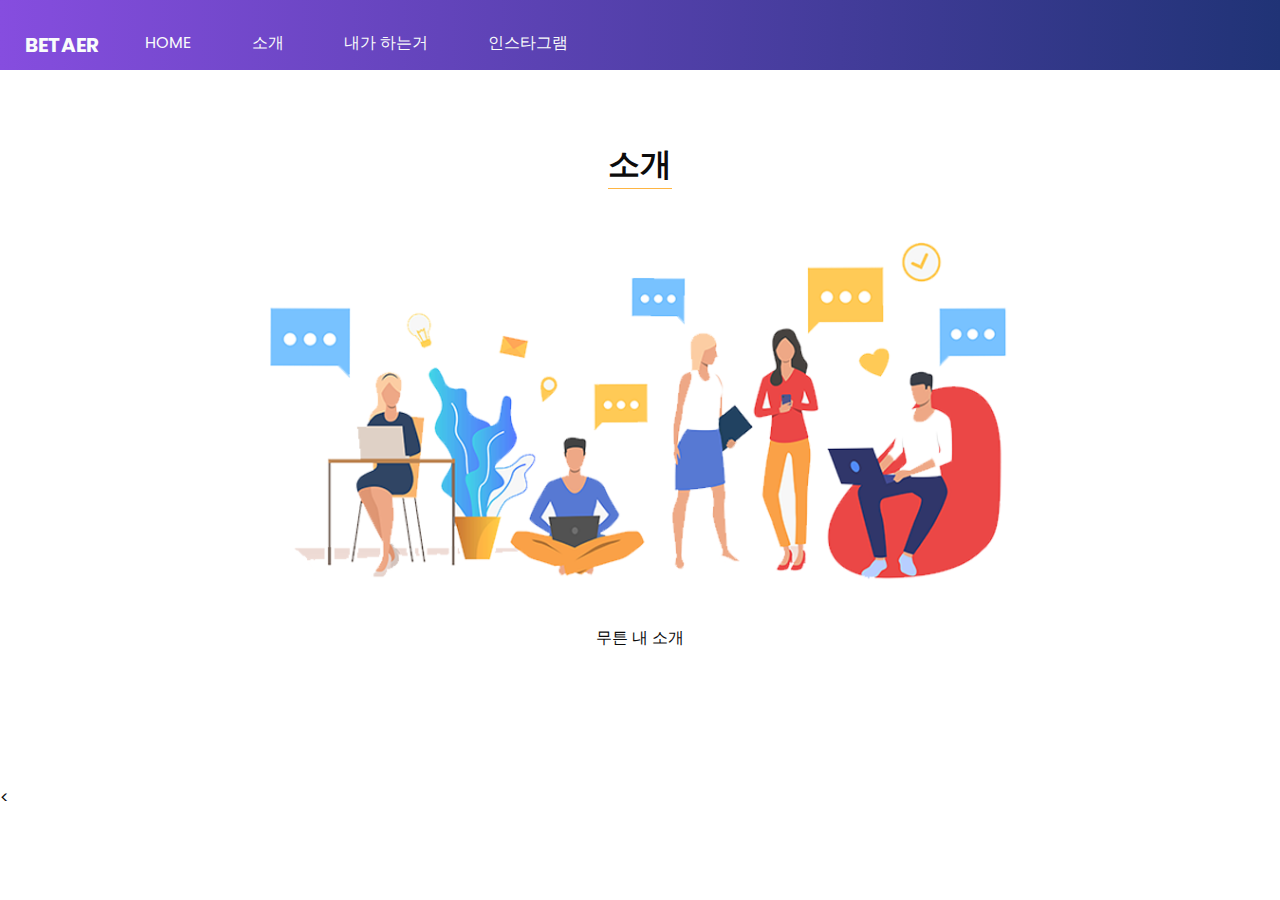
==== about.html @ 2cf0dc50 "Add files via upload" ====
<!DOCTYPE html><html><head><meta charset="utf-8"/>

  
  <meta http-equiv="X-UA-Compatible" content="IE=edge"/>
  <!-- Mobile Metas -->
  <meta name="viewport" content="width=device-width, initial-scale=1, shrink-to-fit=no"/>
  <!-- Site Metas -->
  <meta name="keywords" content=""/>
  <meta name="description" content=""/>
  <meta name="author" content=""/>

  <title>BETAER</title>

  <!-- slider stylesheet -->
  <link rel="stylesheet" type="text/css" href="https://cdnjs.cloudflare.com/ajax/libs/OwlCarousel2/2.1.3/assets/owl.carousel.min.css"/>

  <!-- bootstrap core css -->
  <link rel="stylesheet" type="text/css" href="css/bootstrap.css"/>

  <!-- fonts style -->
  <link href="https://fonts.googleapis.com/css?family=Dosis:400,500|Poppins:400,700&amp;display=swap" rel="stylesheet"/>
  <!-- Custom styles for this template -->
  <link href="css/style.css" rel="stylesheet"/>
  <!-- responsive style -->
  <link href="css/responsive.css" rel="stylesheet"/>
</head>

<body class="sub_page">
  <div class="hero_area">
    <!-- header section strats -->
    <header class="header_section">
      <div class="container-fluid">
        <div class="row">
          <div class="col-lg-8">
            <nav class="navbar navbar-expand-lg custom_nav-container ">
              <a class="navbar-brand" href="index.html">
                <span>
                  BETAER
                </span>
              </a>
              <button class="navbar-toggler" type="button" data-toggle="collapse" data-target="#navbarSupportedContent" aria-controls="navbarSupportedContent" aria-expanded="false" aria-label="Toggle navigation">
                <span class="navbar-toggler-icon"></span>
              </button>

              <div class="collapse navbar-collapse" id="navbarSupportedContent">
                <div class="d-flex  flex-column flex-lg-row align-items-center">
                  <ul class="navbar-nav  ">
                    <li class="nav-item active">
                      <a class="nav-link" href="index.html">Home <span class="sr-only">(current)</span></a>
                    </li>
                    <li class="nav-item">
                      <a class="nav-link" href="about.html">소개</a>
                    </li>
                    <li class="nav-item">
                      <a class="nav-link" href="service.html">내가 하는거 </a>
                    </li>
                    <li class="nav-item">
                      <a class="nav-link" href="https://www.instagram.com/seong._.ho08/">인스타그램 </a>
                    </li>
                  </ul>
                </div>
              </div>
            </nav>
          </div>
        </div>
      </div>
    </header>
    <!-- end header section -->
  </div>

  <!-- welcome section -->
  <section class="welcome_section layout_padding">
    <div class="container">
      <div class="custom_heading-container">
        <h2>
          소개
        </h2>
      </div>
      <div class="layout_padding2">
        <div class="img-box">
          <img src="images/welcome.png" alt=""/>
        </div>
        <div class="detail-box">
          <p>
            무튼 내 소개
          </p>
          <div>
          </div>
        </div>
      </div>

    </div>
  </section>
  <!-- end welcome section -->



  <
    <!-- footer section -->
  </div>


  <script type="text/javascript" src="js/jquery-3.4.1.min.js"></script>
  <script type="text/javascript" src="js/bootstrap.js"></script>
</body></html>
---- css/style.css ----
body {
  font-family: "Poppins", sans-serif;
  color: #0c0c0c;
  background-color: #ffffff;
}

.layout_padding {
  padding: 75px 0;
}

.layout_padding2 {
  padding: 45px 0;
}

.layout_padding2-top {
  padding-top: 45px;
}

.layout_padding2-bottom {
  padding-bottom: 45px;
}

.layout_padding-top {
  padding-top: 75px;
}

.layout_padding-bottom {
  padding-bottom: 75px;
}

.custom_heading-container {
  display: -webkit-box;
  display: -ms-flexbox;
  display: flex;
  -webkit-box-pack: center;
      -ms-flex-pack: center;
          justify-content: center;
}

.custom_heading-container h2 {
  font-weight: bold;
  border-bottom: 1px solid #feb543;
  padding-bottom: 5px;
}

/*header section*/
.hero_area {
  height: 94vh;
  background: -webkit-gradient(linear, left top, right top, from(#864ddf), to(#203376));
  background: linear-gradient(to right, #864ddf, #203376);
}

.hero_area::before {
  content: "";
  position: absolute;
  width: 58%;
  height: 86%;
  
  background-size: 100% 100%;
  background-repeat: no-repeat;
  top: 25px;
  right: 0;
}

.sub_page .hero_area {
  height: auto;
}

.sub_page .hero_area::before {
  display: none;
}

.hero_area.sub_pages {
  height: auto;
}

.header_section {
  padding-top: 15px;
}

.header_section .container-fluid {
  padding-right: 25px;
  padding-left: 25px;
}

.header_section .nav_container {
  margin: 0 auto;
}

.custom_nav-container.navbar-expand-lg .navbar-nav .nav-link {
  padding: 10px 30px;
  color: #f9fcfb;
  text-align: center;
  text-transform: uppercase;
}

a,
a:hover,
a:focus {
  text-decoration: none;
}

a:hover,
a:focus {
  color: initial;
}

.btn,
.btn:focus {
  outline: none !important;
  -webkit-box-shadow: none;
          box-shadow: none;
}

.navbar-brand,
.navbar-brand:hover {
  text-transform: uppercase;
  font-weight: bold;
  font-size: 24px;
  color: #fafcfd;
}

.custom_nav-container .nav_search-btn {
  background-image: url(../images/search-icon.png);
  background-size: 22px;
  background-repeat: no-repeat;
  background-position-y: 7px;
  width: 35px;
  height: 35px;
  padding: 0;
  border: none;
}

.navbar-brand {
  display: -webkit-box;
  display: -ms-flexbox;
  display: flex;
  -webkit-box-align: center;
      -ms-flex-align: center;
          align-items: center;
}

.navbar-brand span {
  font-size: 20px;
  font-weight: 700;
  color: #f9fcfb;
  margin-top: 5px;
  text-transform: uppercase;
}

.custom_nav-container {
  z-index: 99999;
  padding: 5px 0;
}

.custom_nav-container .navbar-toggler {
  outline: none;
}

.custom_nav-container .navbar-toggler .navbar-toggler-icon {
  background-image: url(../images/menu.png);
  background-size: 40px;
}

/*end header section*/
/* slider section */
.slider_section {
  color: #f9fcfb;
  display: -webkit-box;
  display: -ms-flexbox;
  display: flex;
  -webkit-box-orient: vertical;
  -webkit-box-direction: normal;
      -ms-flex-direction: column;
          flex-direction: column;
  height: 90%;
  -webkit-box-pack: center;
      -ms-flex-pack: center;
          justify-content: center;
}

.slider_section .row {
  -webkit-box-align: center;
      -ms-flex-align: center;
          align-items: center;
}

.slider_section #carouselExampleIndicators {
  position: unset;
}

.slider_section .carousel_btn-container {
  width: 110px;
  position: absolute;
  bottom: 0;
  display: -webkit-box;
  display: -ms-flexbox;
  display: flex;
  -webkit-box-pack: justify;
      -ms-flex-pack: justify;
          justify-content: space-between;
  left: 2%;
  z-index: 999;
}

.slider_section .carousel_btn-container .carousel-control-prev,
.slider_section .carousel_btn-container .carousel-control-next {
  position: relative;
  width: 50px;
  height: 50px;
  border: none;
  border-radius: 100%;
  opacity: 1;
  background-repeat: no-repeat;
  background-size: 14px;
  background-position: center;
  background-color: #383a90;
  -webkit-transform: translateY(-50%);
          transform: translateY(-50%);
}

.slider_section .carousel_btn-container .carousel-control-prev:hover,
.slider_section .carousel_btn-container .carousel-control-next:hover {
  background-color: #feb543;
}

.slider_section .carousel_btn-container .carousel-control-prev {
  background-image: url(../images/prev.png);
}

.slider_section .carousel_btn-container .carousel-control-next {
  background-image: url(../images/next.png);
}

.slider_section ol.carousel-indicators {
  margin: 0;
  width: 75px;
  bottom: 10%;
  left: 47.5%;
}

.slider_section ol.carousel-indicators li {
  width: 55px;
  height: 55px;
  border-radius: 100%;
  text-indent: 0px;
  text-align: center;
  line-height: 55px;
  color: #f9fcfb;
  background-color: #547bfe;
  opacity: 1;
  display: none;
}

.slider_section ol.carousel-indicators li.active {
  display: block;
}

.slider_detail-box h1 {
  font-weight: bold;
  margin-bottom: 25px;
}

.slider_detail-box .btn-box a {
  display: inline-block;
  padding: 12px 40px;
  background-color: #feb543;
  color: #f9fcfb;
  border-radius: 25px;
  -webkit-box-shadow: 0px 2px 7px 0px rgba(32, 50, 117, 0.26);
  box-shadow: 0px 2px 7px 0px rgba(32, 50, 117, 0.26);
  -webkit-transition: all .3s;
  transition: all .3s;
  border: none;
  margin: 35px 0 50px 0;
}

.slider_detail-box .btn-box a:hover {
  -webkit-transform: translateY(-7px);
          transform: translateY(-7px);
}

.slider_img-box {
  width: 75%;
  margin: 0 auto;
}

.slider_img-box img {
  width: 100%;
}

.welcome_section {
  text-align: center;
}

.welcome_section .img-box {
  width: 65%;
  margin: 0 auto;
}

.welcome_section .img-box img {
  width: 100%;
}

.welcome_section .detail-box {
  margin-top: 45px;
}

.welcome_section .detail-box a {
  display: inline-block;
  padding: 12px 40px;
  background-color: #feb543;
  color: #f9fcfb;
  border-radius: 25px;
  -webkit-box-shadow: 0px 2px 7px 0px rgba(32, 50, 117, 0.26);
  box-shadow: 0px 2px 7px 0px rgba(32, 50, 117, 0.26);
  -webkit-transition: all .3s;
  transition: all .3s;
  border: none;
  margin-top: 45px;
}

.welcome_section .detail-box a:hover {
  -webkit-transform: translateY(-7px);
          transform: translateY(-7px);
}

.service_section {
  text-align: center;
  color: #f9fcfb;
  background-image: url(../images/service-bg.png);
  background-size: 100% 100%;
  padding-top: 275px;
  padding-bottom: 125px;
  background-repeat: no-repeat;
  margin-top: -150px;
}

.service_section .custom_heading-container h2 {
  border-color: #f9fcfb;
}

.service_section .service_container {
  display: -webkit-box;
  display: -ms-flexbox;
  display: flex;
  -webkit-box-pack: center;
      -ms-flex-pack: center;
          justify-content: center;
  -ms-flex-wrap: wrap;
      flex-wrap: wrap;
}

.service_section .service_container .service_box {
  width: 30%;
  min-width: 300px;
  margin: 35px 15px;
}

.service_section .service_container .service_box .img-box {
  border-radius: 18px;
  overflow: hidden;
}

.service_section .service_container .service_box .img-box img {
  width: 100%;
}

.service_section .service_container .service_box .detail-box {
  margin-top: 30px;
}

.service_section .service_container .service_box .detail-box h4 {
  font-weight: bold;
}

.service_section a {
  display: inline-block;
  padding: 12px 40px;
  background-color: #feb543;
  color: #f9fcfb;
  border-radius: 25px;
  -webkit-box-shadow: 0px 2px 7px 0px rgba(32, 50, 117, 0.26);
  box-shadow: 0px 2px 7px 0px rgba(32, 50, 117, 0.26);
  -webkit-transition: all .3s;
  transition: all .3s;
  border: none;
}

.service_section a:hover {
  -webkit-transform: translateY(-7px);
          transform: translateY(-7px);
}

.sub_page .service_section {
  margin-top: 00px;
  margin-bottom: 150px;
}

.problem_section {
  text-align: center;
}

.problem_section .img-box {
  width: 65%;
  margin: 0 auto;
}

.problem_section .img-box img {
  width: 100%;
}

.problem_section .detail-box {
  margin-top: 45px;
}

.problem_section .detail-box a {
  display: inline-block;
  padding: 12px 40px;
  background-color: #feb543;
  color: #f9fcfb;
  border-radius: 25px;
  -webkit-box-shadow: 0px 2px 7px 0px rgba(32, 50, 117, 0.26);
  box-shadow: 0px 2px 7px 0px rgba(32, 50, 117, 0.26);
  -webkit-transition: all .3s;
  transition: all .3s;
  border: none;
  margin-top: 45px;
}

.problem_section .detail-box a:hover {
  -webkit-transform: translateY(-7px);
          transform: translateY(-7px);
}

.why_section {
  color: #f9fcfb;
  background: -webkit-gradient(linear, left top, right top, from(#1b3374), to(#8f4fe8));
  background: linear-gradient(to right, #1b3374, #8f4fe8);
}

.why_section .custom_heading-container h2 {
  border-color: #f9fcfb;
}

.why_section p {
  text-align: center;
  margin: 40px 0 55px 0;
}

.why_section .row .col-md-3 {
  display: -webkit-box;
  display: -ms-flexbox;
  display: flex;
  -webkit-box-align: center;
      -ms-flex-align: center;
          align-items: center;
  -webkit-box-pack: center;
      -ms-flex-pack: center;
          justify-content: center;
}

.why_section .row .col-md-3 .img-box {
  width: 45px;
  margin-right: 15px;
}

.why_section .row .col-md-3 .img-box img {
  width: 100%;
}

.client_section h2 {
  font-weight: bold;
  text-align: center;
}

.client_section .carousel-control-prev,
.client_section .carousel-control-next {
  width: 65px;
  height: 60px;
  border: none;
  opacity: 1;
  background-repeat: no-repeat;
  background-size: 14px;
  background-position: center;
  background-color: #383a90;
  top: 50%;
  -webkit-transform: translateY(-50%);
          transform: translateY(-50%);
}

.client_section .carousel-control-prev:hover,
.client_section .carousel-control-next:hover {
  background-color: #feb543;
}

.client_section .carousel-control-prev {
  background-image: url(../images/prev.png);
}

.client_section .carousel-control-next {
  background-image: url(../images/next.png);
}

.client_container {
  width: 55%;
  margin: 0 auto;
}

.client_container .client_text {
  padding: 30px;
  border: 1px solid #bcbcbc;
  border-radius: 5px;
}

.client_container .detail-box {
  display: -webkit-box;
  display: -ms-flexbox;
  display: flex;
  -webkit-box-align: center;
      -ms-flex-align: center;
          align-items: center;
  margin-top: 30px;
}

.client_container .detail-box .img-box {
  width: 75px;
  margin-right: 15px;
  border: 10px solid #9852f2;
  border-radius: 100%;
  overflow: hidden;
}

.client_container .detail-box .img-box img {
  width: 100%;
}

.client_container .detail-box .name h5 {
  margin: 0;
}

.client_container .detail-box .name p {
  text-transform: uppercase;
  color: #0b93b1;
  margin: 0;
}

.contact_section .contact_heading {
  text-align: center;
  margin-bottom: 45px;
}

.contact_section .contact_heading h2 {
  font-weight: bold;
}

.contact_section form .form-control {
  border: none;
  background-color: #f2f3f4;
  outline: none;
  -webkit-box-shadow: none;
          box-shadow: none;
  border-radius: 0;
  height: 50px;
}

.contact_section form .form-control#inputMessage {
  height: 120px;
}

.contact_section form select.form-control {
  -webkit-appearance: none;
     -moz-appearance: none;
          appearance: none;
  position: relative;
  background-image: url(../images/down-arrow.png);
  background-repeat: no-repeat;
  background-position: 98%;
}

.contact_section button {
  display: inline-block;
  padding: 12px 40px;
  background-color: #a053f9;
  color: #f9fcfb;
  border-radius: 5px;
  -webkit-box-shadow: 0px 2px 7px 0px rgba(32, 50, 117, 0.26);
  box-shadow: 0px 2px 7px 0px rgba(32, 50, 117, 0.26);
  -webkit-transition: all .3s;
  transition: all .3s;
  border: none;
  text-transform: uppercase;
  -webkit-box-shadow: none;
          box-shadow: none;
  outline: none;
  margin-top: 35px;
  font-size: 15px;
}

.contact_section button:hover {
  -webkit-transform: translateY(-7px);
          transform: translateY(-7px);
}

/* info section */
.footer_bg {
  background-image: url(../images/footer-bg.png);
  background-size: cover;
  padding-top: 280px;
  margin-top: -125px;
}

.info_section {
  position: relative;
  font-family: "Poppins", sans-serif;
}

.info_section h3 {
  text-transform: uppercase;
  font-weight: bold;
  color: #f9fcfb;
  margin-bottom: 35px;
}

.info_section img {
  width: 100%;
}

.info_section ul {
  padding: 0;
}

.info_section ul li {
  list-style-type: none;
  margin: 10px 0;
}

.info_section ul li a,
.info_section ul li a:hover {
  color: #fff;
}

.info_section h5 {
  margin-bottom: 12px;
  font-size: 22px;
  color: #fff;
  padding: 1px 3px;
  border-bottom: 2px solid #feb543;
}

.info_section .social-box {
  margin: 25px 0;
}

.info_section .social-box img {
  width: 35px;
  margin-right: 5px;
}

.form_container form {
  display: -webkit-box;
  display: -ms-flexbox;
  display: flex;
  -webkit-box-align: center;
      -ms-flex-align: center;
          align-items: center;
}

.info_section .form_container label {
  margin: 0;
  font-size: 18px;
  text-transform: uppercase;
  color: #fff;
}

.info_section .form_container input {
  width: 300px;
  height: 40px;
  border: none;
  outline: none;
  padding-left: 15px;
  background-color: #fff;
  margin-left: 45px;
  margin-right: 10px;
}

.info_section .form_container button {
  display: inline-block;
  padding: 8px 50px;
  background-color: #ffca56;
  color: #f9fcfb;
  border-radius: 5px;
  -webkit-box-shadow: 0px 2px 7px 0px rgba(32, 50, 117, 0.26);
  box-shadow: 0px 2px 7px 0px rgba(32, 50, 117, 0.26);
  -webkit-transition: all .3s;
  transition: all .3s;
  border: none;
  border: none;
  text-transform: uppercase;
}

.info_section .form_container button:hover {
  -webkit-transform: translateY(-7px);
          transform: translateY(-7px);
}

.info_section .form_container button:hover {
  -webkit-transform: none;
          transform: none;
}

/* end info section */
/* footer section*/
.footer_section {
  font-weight: 500;
  display: -webkit-box;
  display: -ms-flexbox;
  display: flex;
  -webkit-box-pack: center;
      -ms-flex-pack: center;
          justify-content: center;
}

.footer_section p {
  color: #f9fcfb;
  margin: 0;
  text-align: center;
  padding: 20px 15%;
  border-top: 1px solid #f9fcfb;
}

.footer_section a {
  color: #f9fcfb;
}

/* end footer section*/
/*# sourceMappingURL=style.css.map */
---- css/responsive.css ----
@media (max-width: 1120px) {
  .footer_bg {
    margin-top: 0;
  }
}

@media (max-width: 992px) {
  .custom_nav-container .nav_search-btn {
    background-position: center;
  }

  .hero_area::before {
    display: none;
  }


  .service_section {
    background-size: cover;
  }

  .slider_section ol.carousel-indicators {
    display: none;

  }

  .slider_img-box img {
    z-index: 1;
    position: relative;
  }

  .slider_img-box {
    position: relative;
  }

  .slider_img-box::before {
    width: 100%;
    height: 100%;
    content: "";
    position: absolute;
    background-size: cover;
    z-index: 0;
    left: 0;
    top: 0;
    transform: scale(1.7);
  }


  .hero_area {
    height: auto;
  }

  .slider_detail-box {
    margin-top: 35px;
    margin-bottom: 45px;
  }

  .slider_img-box {
    margin-bottom: 75px;
  }

  .slider_section .carousel_btn-container {
    display: none;
  }
}

@media (max-width: 768px) {




  .slider_section .carousel_btn-container {
    display: none;
  }



  .slider_section ol.carousel-indicators {
    margin: 0;
    width: 75px;
    bottom: initial;
    left: initial;
    top: 37%;
    right: 6%;
  }

  .slider_detail-box {
    text-align: center;
  }

  .info_section .form_container input {
    width: 100%;
    margin: 20px 0;
  }

  .form_container form {
    flex-direction: column;
  }

  .slider_img-box img {
    z-index: 1;
    position: relative;
  }

  .slider_img-box {
    position: relative;
  }

  .slider_img-box::before {
    width: 100%;
    height: 100%;
    content: "";
    position: absolute;
    background-size: cover;
    z-index: 0;
    left: 0;
    top: 0;
    transform: scale(1.5);
  }

  .slider_section ol.carousel-indicators {
    display: none;
  }

  .service_section {
    padding-top: 375px;
    background-position: bottom;
    margin-top: -325px;
  }

  .client_container {
    width: 95%;
  }

  .client_section .carousel-control-prev,
  .client_section .carousel-control-next {
    display: none;
  }

  .why_section .row .col-md-3 {
    margin: 15px auto;
    justify-content: flex-start;
    width: min-content;
  }

  .footer_bg {
    padding-top: 300px;
  }

  .info_section .row>div {
    margin-bottom: 35px;
  }

}

@media (max-width: 576px) {


  .slider_section ol.carousel-indicators {
    right: 0;
  }
}

@media (max-width: 480px) {}

@media (max-width: 420px) {}

@media (max-width: 360px) {}

@media (min-width: 1200px) {
  .container {
    max-width: 1170px;
  }
}
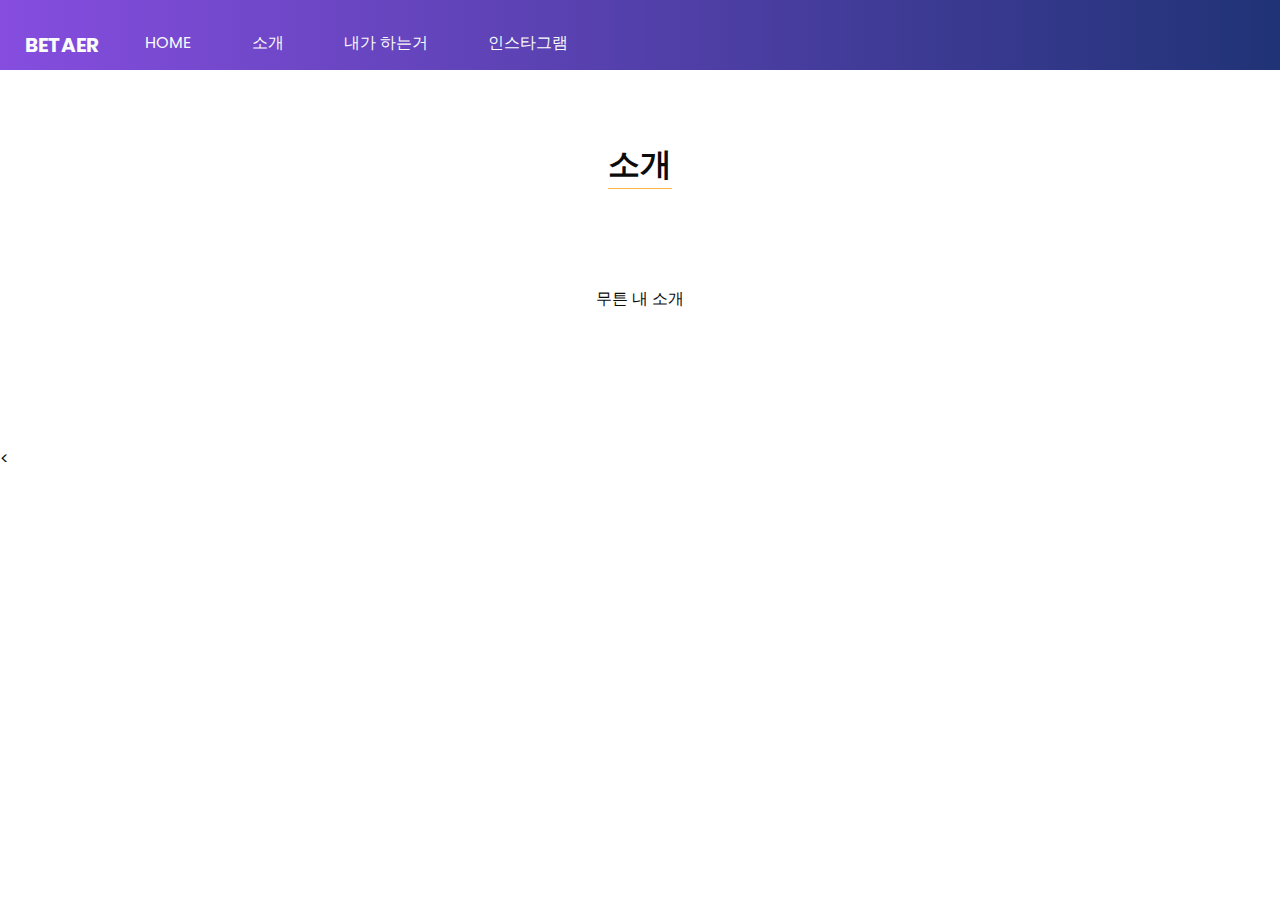
==== commit dea9f7c9: "Update about.html" ====
--- a/about.html
+++ b/about.html
@@ -77,9 +77,6 @@
         </h2>
       </div>
       <div class="layout_padding2">
-        <div class="img-box">
-          <img src="images/welcome.png" alt=""/>
-        </div>
         <div class="detail-box">
           <p>
             무튼 내 소개
@@ -102,4 +99,4 @@
 
   <script type="text/javascript" src="js/jquery-3.4.1.min.js"></script>
   <script type="text/javascript" src="js/bootstrap.js"></script>
-</body></html>+</body></html>
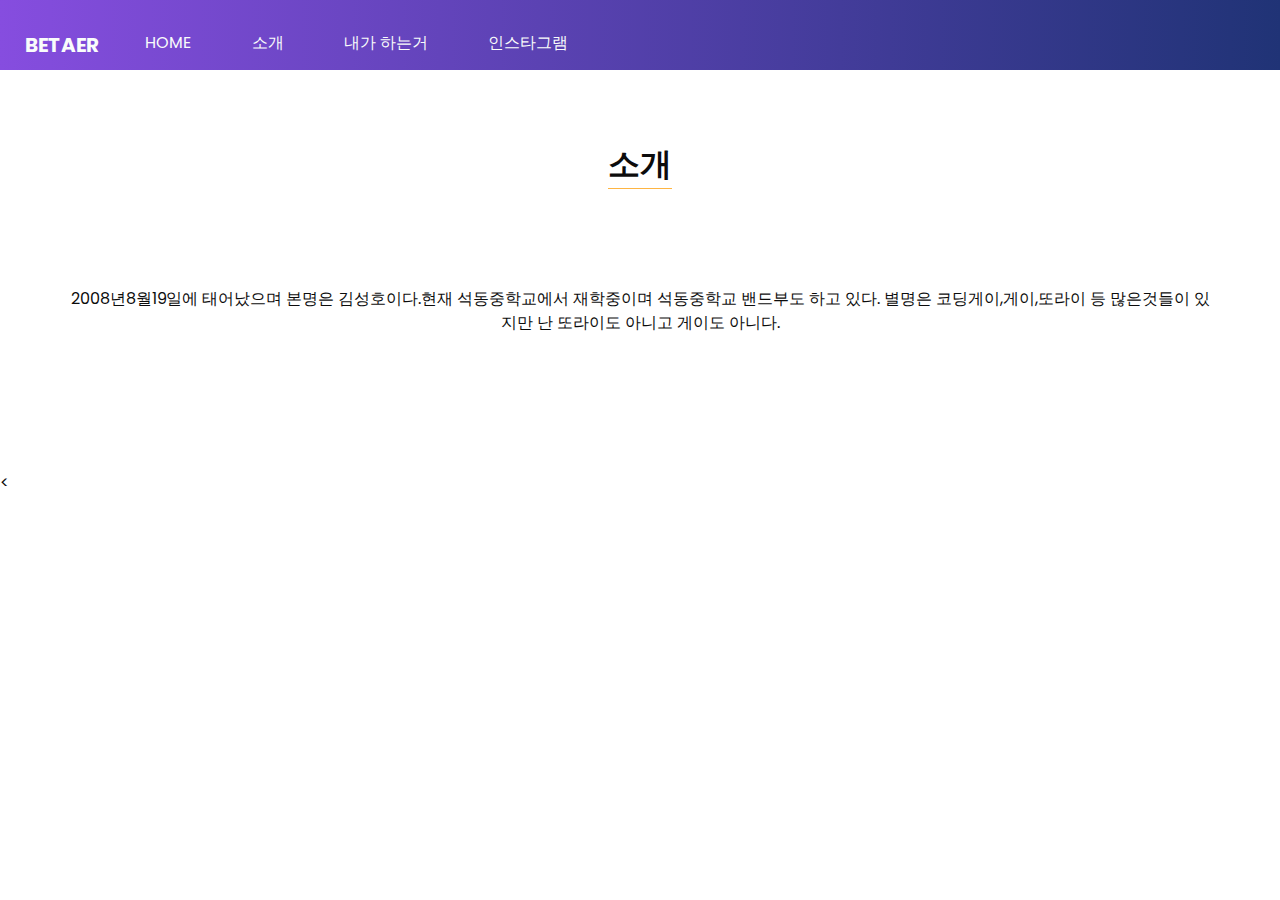
==== commit 96858d7b: "Update about.html" ====
--- a/about.html
+++ b/about.html
@@ -78,8 +78,8 @@
       </div>
       <div class="layout_padding2">
         <div class="detail-box">
-          <p>
-            무튼 내 소개
+          <p>   
+            2008년8월19일에 태어났으며 본명은 김성호이다.현재 석동중학교에서 재학중이며 석동중학교 밴드부도 하고 있다. 별명은 코딩게이,게이,또라이 등 많은것들이 있지만 난 또라이도 아니고 게이도 아니다.
           </p>
           <div>
           </div>
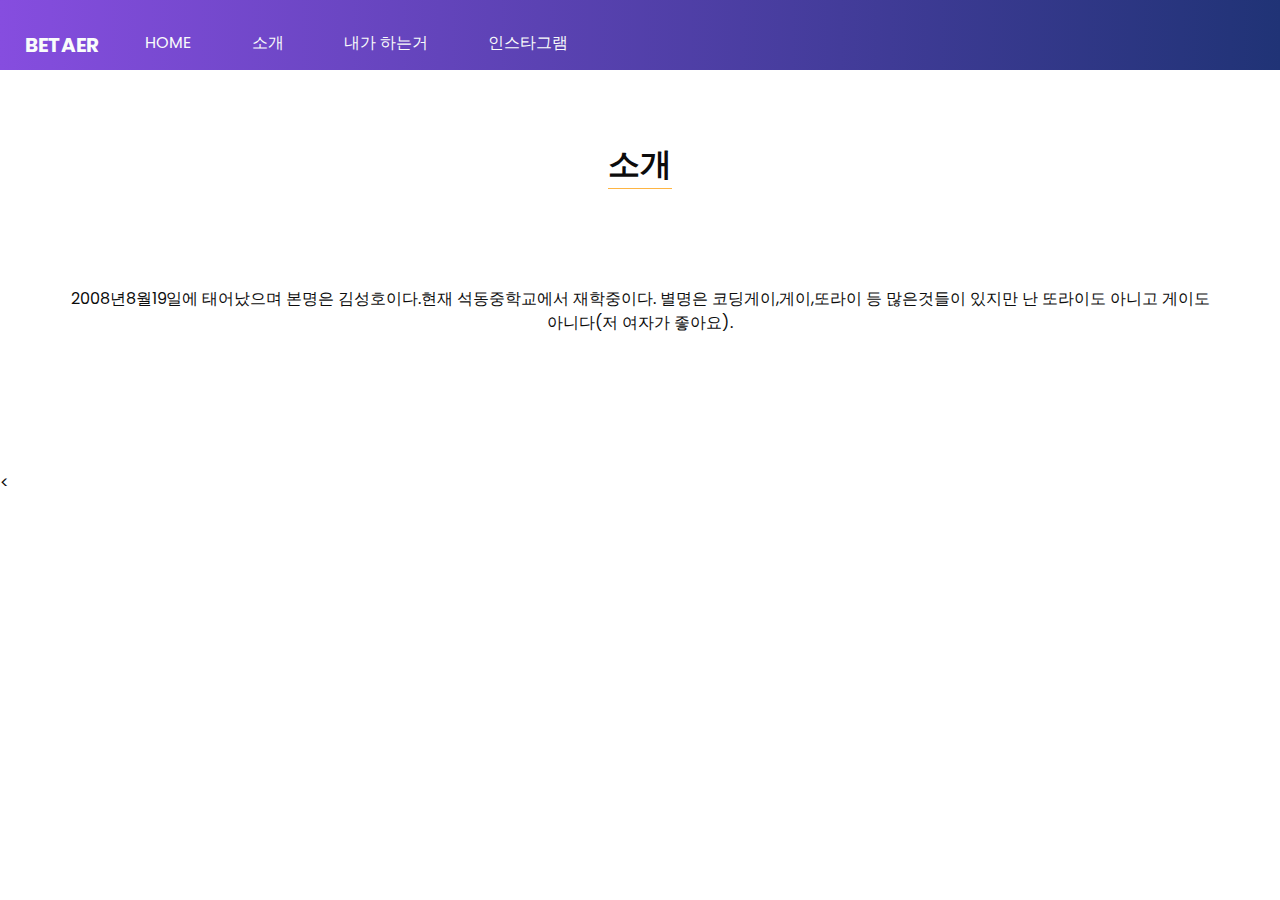
==== commit acdb788b: "Update about.html" ====
--- a/about.html
+++ b/about.html
@@ -79,7 +79,7 @@
       <div class="layout_padding2">
         <div class="detail-box">
           <p>   
-            2008년8월19일에 태어났으며 본명은 김성호이다.현재 석동중학교에서 재학중이며 석동중학교 밴드부도 하고 있다. 별명은 코딩게이,게이,또라이 등 많은것들이 있지만 난 또라이도 아니고 게이도 아니다.
+            2008년8월19일에 태어났으며 본명은 김성호이다.현재 석동중학교에서 재학중이다. 별명은 코딩게이,게이,또라이 등 많은것들이 있지만 난 또라이도 아니고 게이도 아니다(저 여자가 좋아요).
           </p>
           <div>
           </div>
